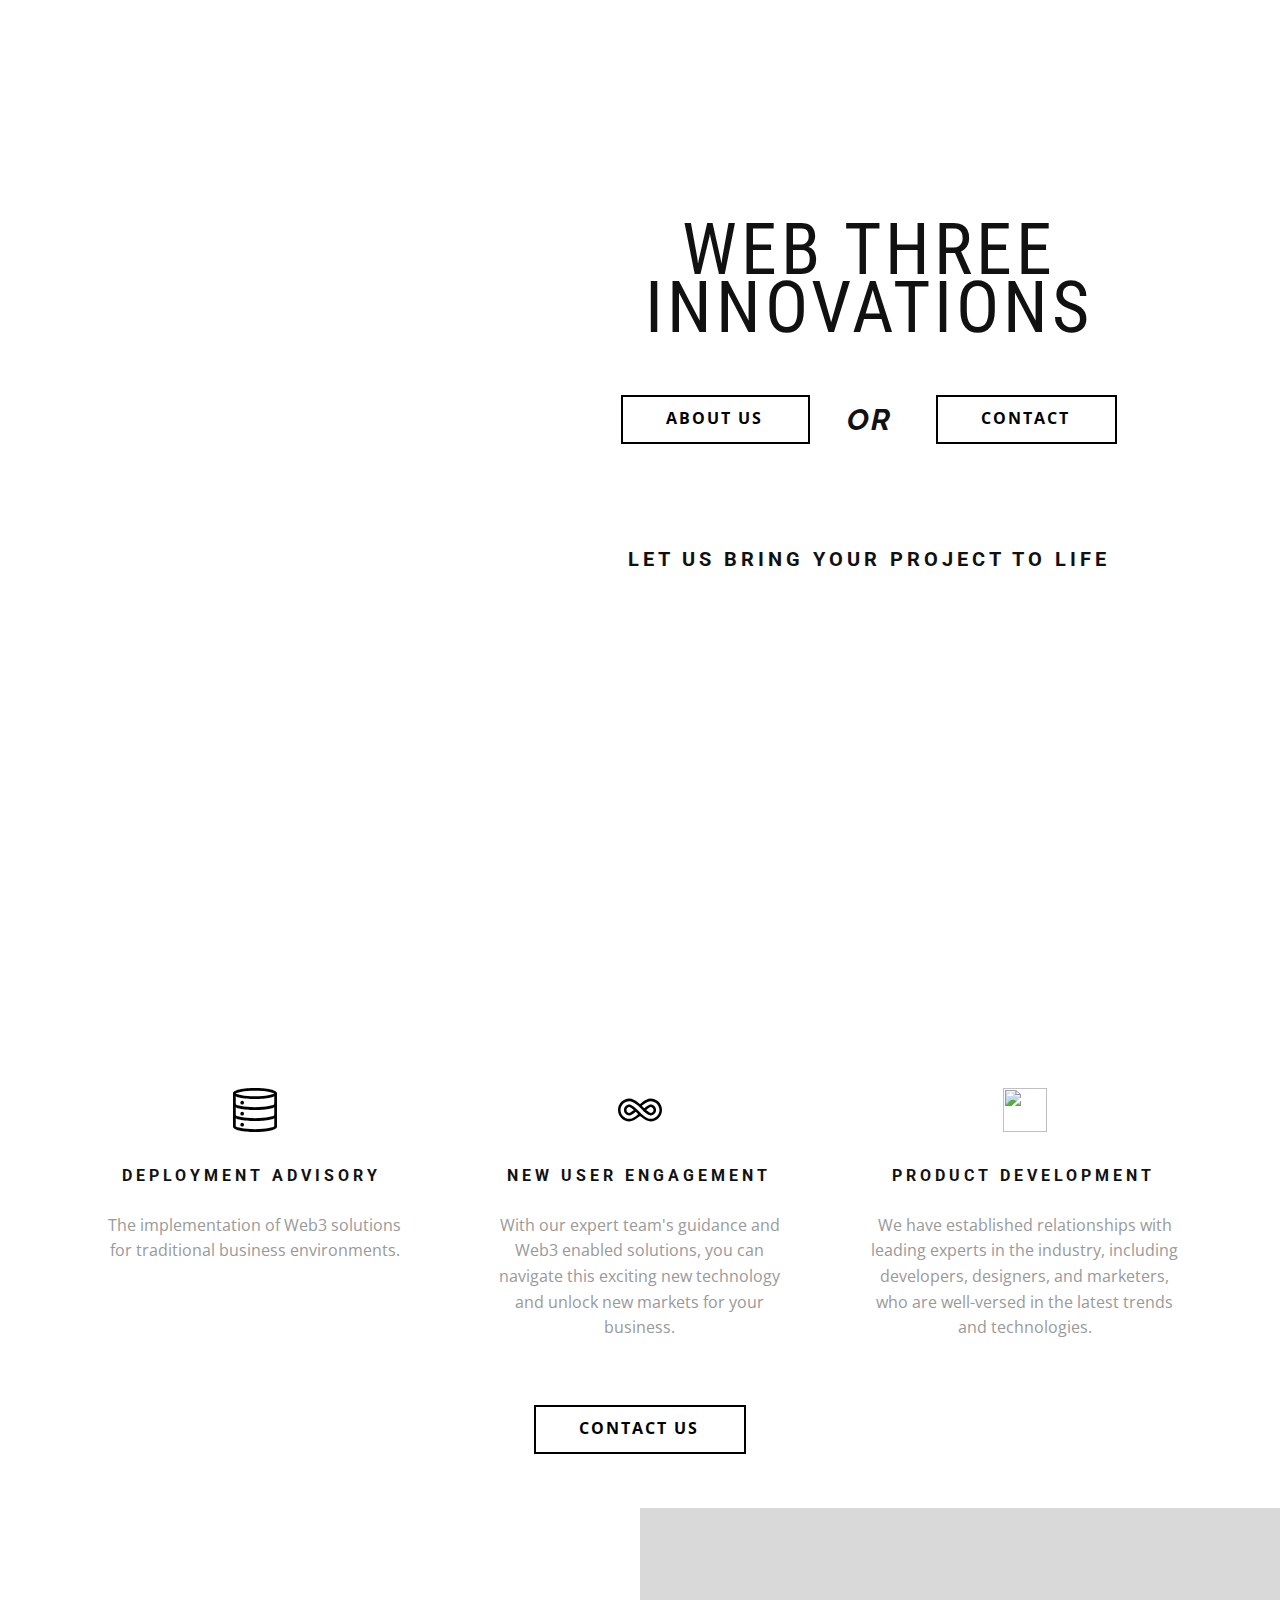
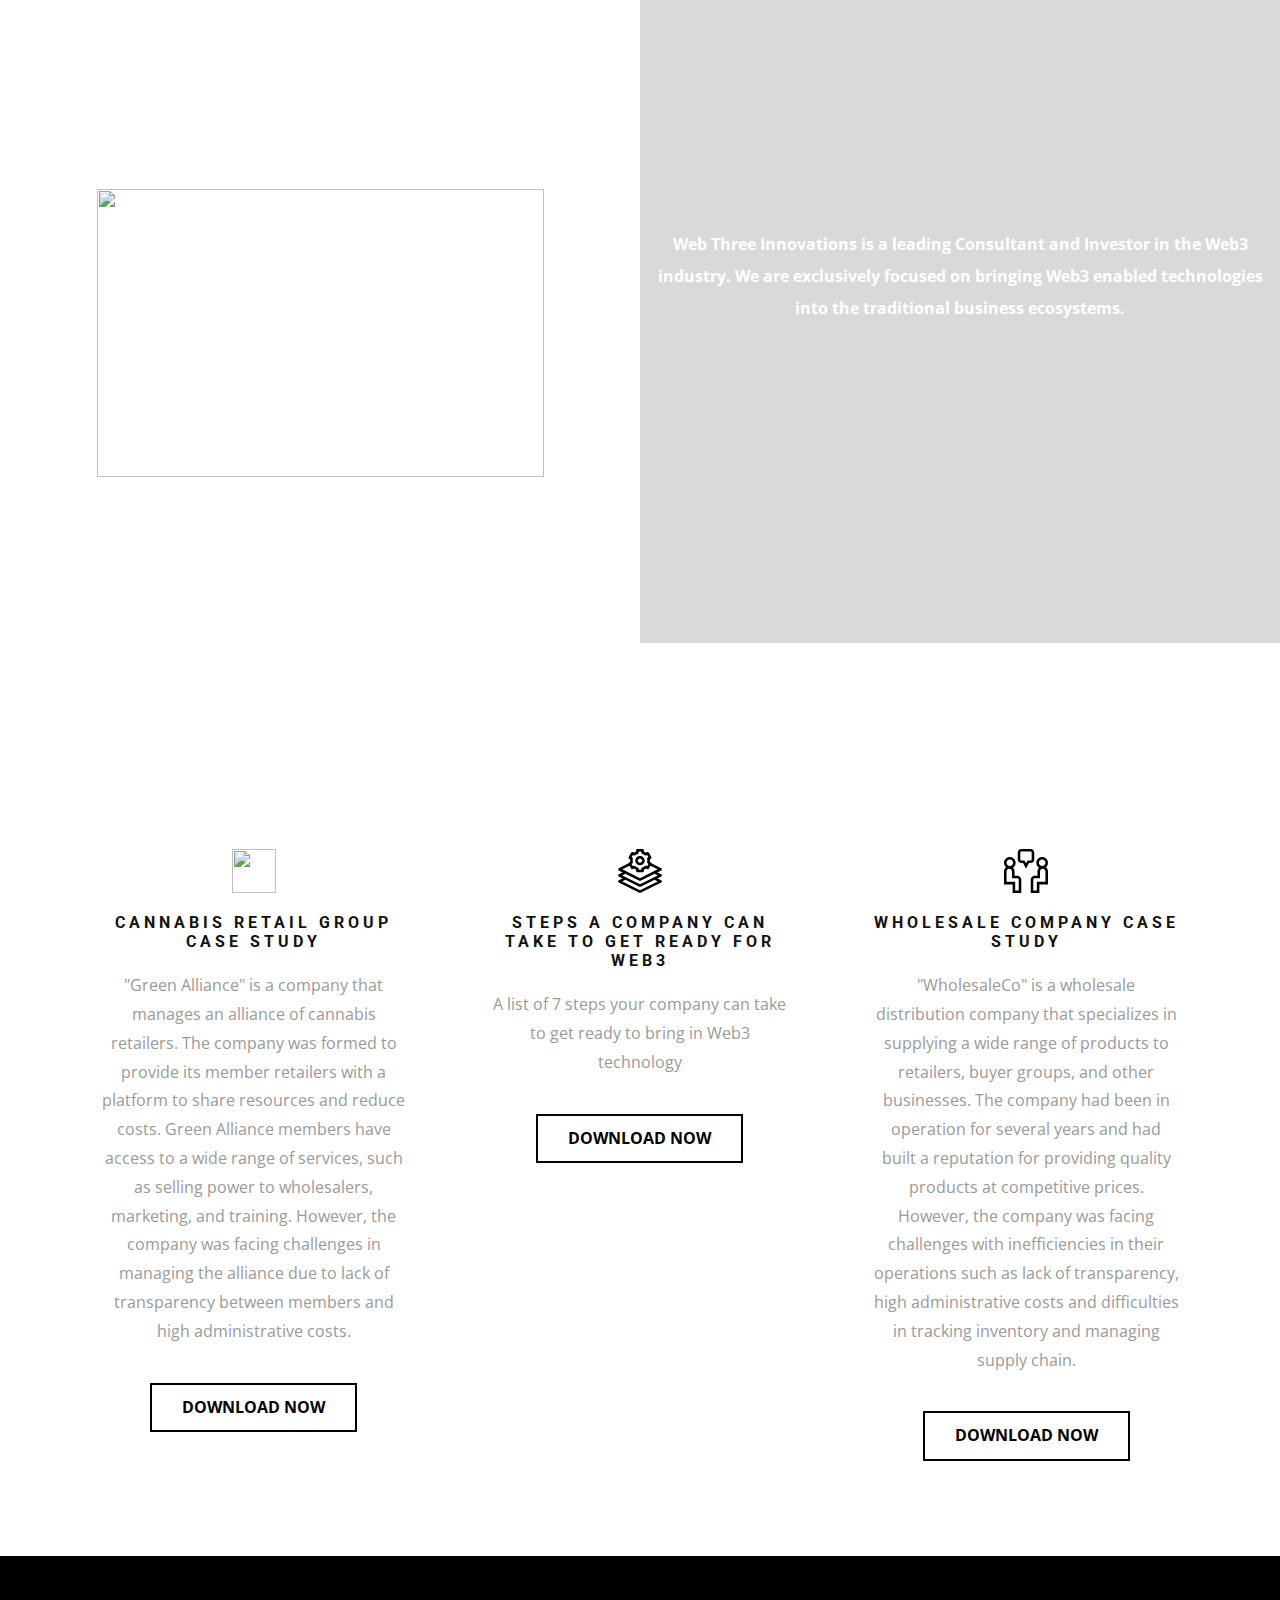
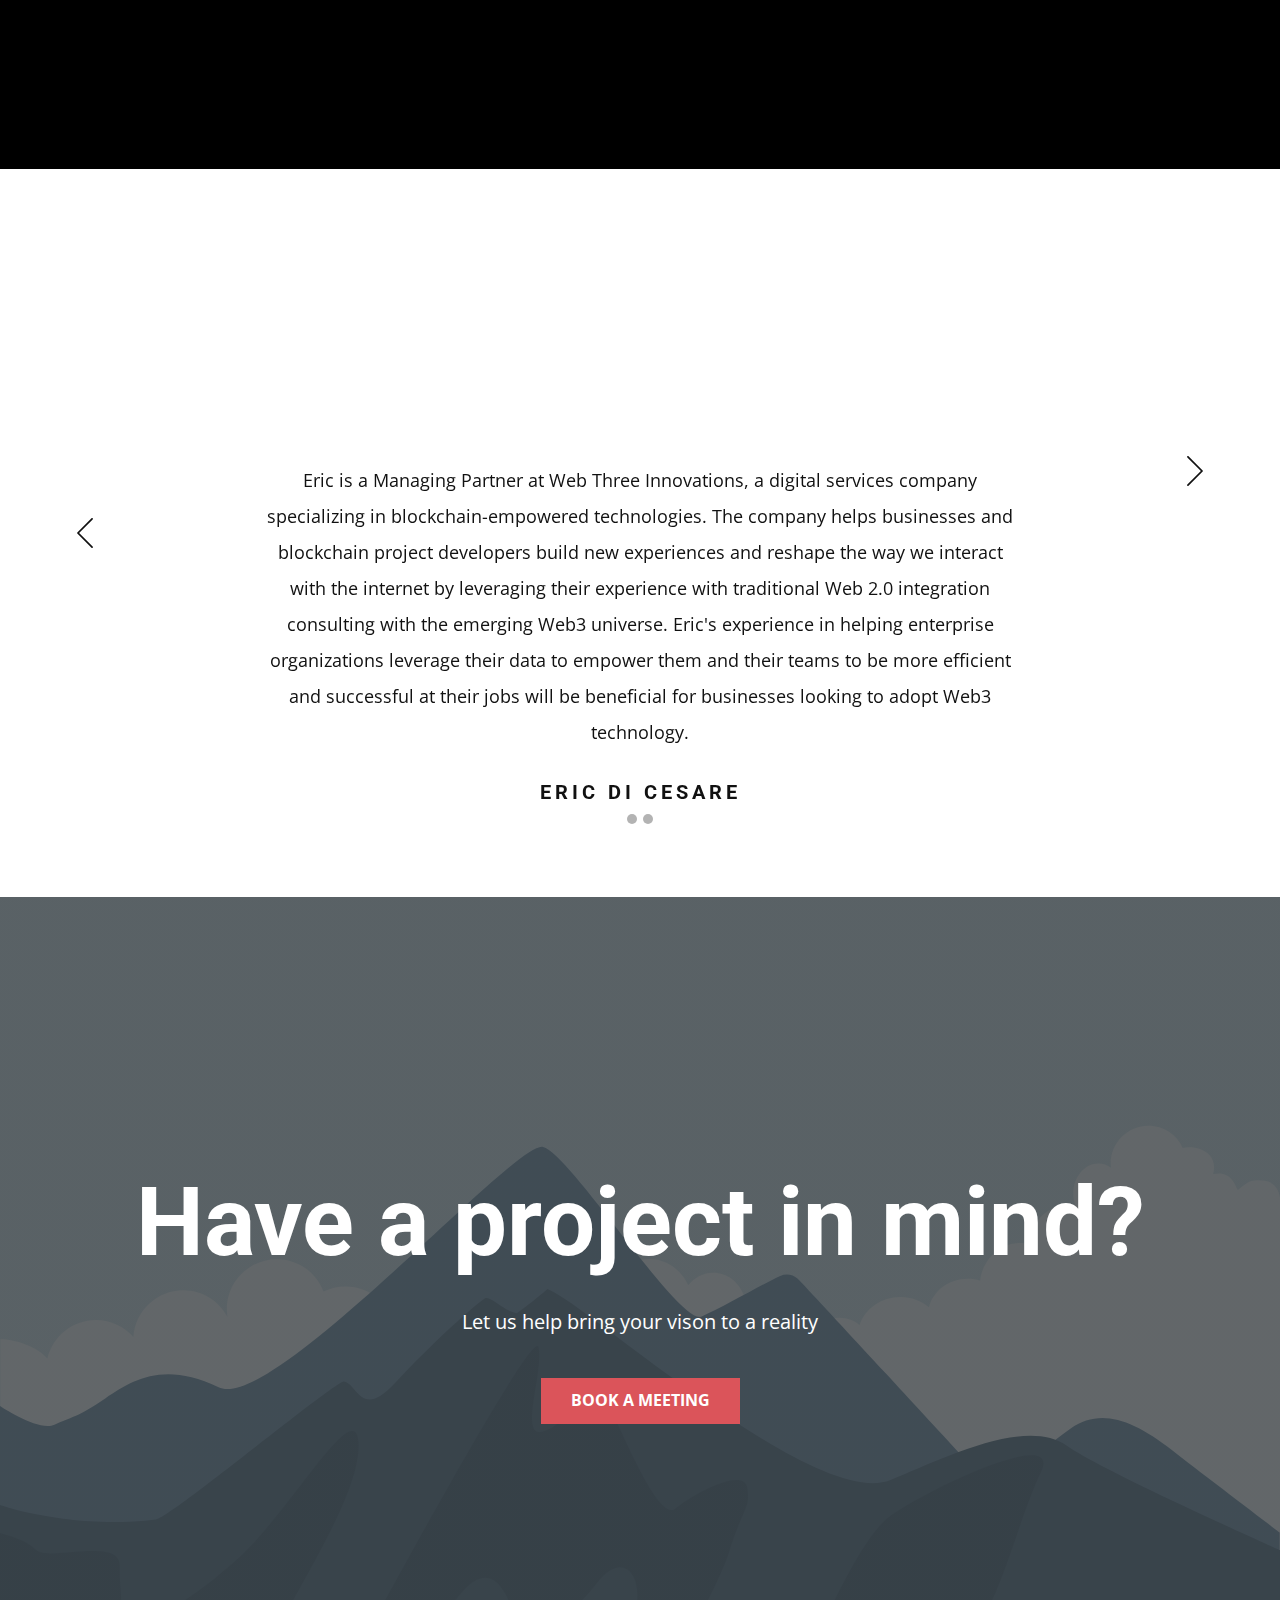
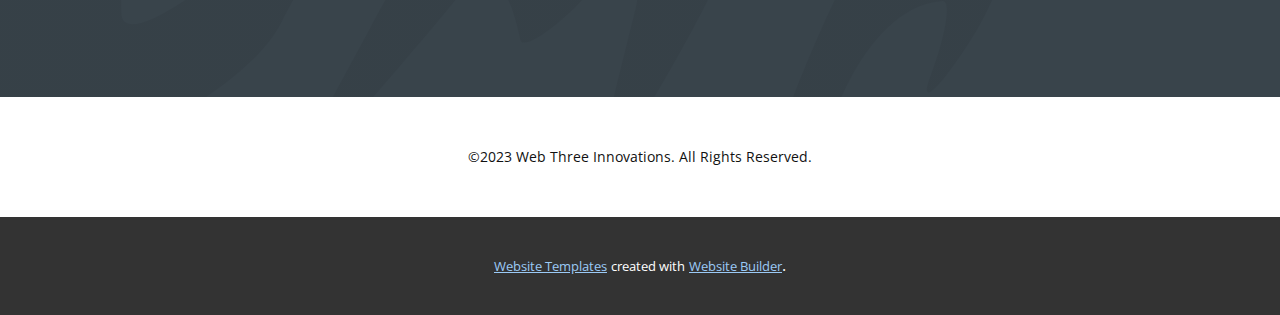
==== index.html @ 2e64b9eb "Add files via upload" ====
<!DOCTYPE html>
<html style="font-size: 16px;" lang="en"><head>
    <meta name="viewport" content="width=device-width, initial-scale=1.0">
    <meta charset="utf-8">
    <meta name="keywords" content="Brand design">
    <meta name="description" content="">
    <title>Home 1</title>
    <link rel="stylesheet" href="nicepage.css" media="screen">
<link rel="stylesheet" href="Home-1.css" media="screen">
    <script class="u-script" type="text/javascript" src="jquery-1.9.1.min.js" defer=""></script>
    <script class="u-script" type="text/javascript" src="nicepage.js" defer=""></script>
    <meta name="generator" content="Nicepage 5.8.12, nicepage.com">
    <link id="u-theme-google-font" rel="stylesheet" href="https://fonts.googleapis.com/css?family=Roboto:100,100i,300,300i,400,400i,500,500i,700,700i,900,900i|Open+Sans:300,300i,400,400i,500,500i,600,600i,700,700i,800,800i">
    <link id="u-page-google-font" rel="stylesheet" href="https://fonts.googleapis.com/css?family=Roboto+Condensed:300,300i,400,400i,700,700i|Raleway:100,100i,200,200i,300,300i,400,400i,500,500i,600,600i,700,700i,800,800i,900,900i">
    
    
    
    
    
    
    
    
    <script type="application/ld+json">{
		"@context": "http://schema.org",
		"@type": "Organization",
		"name": ""
}</script>
    <meta name="theme-color" content="#1281e8">
    <meta property="og:title" content="Home 1">
    <meta property="og:type" content="website">
  <meta data-intl-tel-input-cdn-path="intlTelInput/"></head>
  <body data-home-page="https://website4666953.nicepage.io/Home-1.html?version=1a56c59e-501c-4698-bac2-dd014fb74b1e" data-home-page-title="Home 1" class="u-body u-xl-mode" data-lang="en">
    <section class="u-align-center u-clearfix u-image u-section-1" id="carousel_3182">
      <div class="u-clearfix u-sheet u-valign-middle-xs u-sheet-1">
        <div class="u-container-style u-group u-group-1">
          <div class="u-container-layout">
            <h1 class="u-align-center u-custom-font u-font-roboto-condensed u-text u-text-1" data-animation-name="fadeIn" data-animation-duration="2000" data-animation-direction="">Web three innovations</h1>
            <div class="u-clearfix u-layout-wrap u-layout-wrap-1">
              <div class="u-layout">
                <div class="u-layout-row">
                  <div class="u-align-center-sm u-align-center-xs u-align-left-lg u-align-left-md u-align-left-xl u-container-style u-layout-cell u-size-24 u-layout-cell-1">
                    <div class="u-container-layout u-valign-middle u-container-layout-2">
                      <a href="Home-1.html#carousel-d79e" class="u-border-2 u-border-black u-btn u-button-style u-hover-black u-none u-text-black u-text-hover-white u-btn-1">about us</a>
                    </div>
                  </div>
                  <div class="u-align-center u-container-style u-layout-cell u-size-11 u-layout-cell-2">
                    <div class="u-container-layout u-valign-middle u-container-layout-3">
                      <h5 class="u-text u-text-default u-text-2">&nbsp;or</h5>
                    </div>
                  </div>
                  <div class="u-align-center-sm u-align-center-xs u-align-right-lg u-align-right-md u-align-right-xl u-container-style u-layout-cell u-size-25 u-layout-cell-3">
                    <div class="u-container-layout u-valign-middle u-container-layout-4">
                      <a href="mailto:info@webthreeinnovations.com" class="u-border-2 u-border-black u-btn u-button-style u-hover-black u-none u-text-black u-text-hover-white u-btn-2">contact</a>
                    </div>
                  </div>
                </div>
              </div>
            </div>
            <h3 class="u-align-center u-text u-text-3">Let us bring your project to life</h3>
          </div>
        </div>
      </div>
    </section>
    <section class="u-align-center-md u-align-center-sm u-align-center-xs u-clearfix u-white u-section-2" id="carousel_db52">
      <div class="u-clearfix u-sheet u-sheet-1">
        <h2 class="u-align-center-lg u-align-center-xl u-heading-font u-text u-text-1" data-animation-name="fadeIn" data-animation-duration="2000" data-animation-direction="">We help and solve your business problem</h2>
        <div class="u-expanded-width u-list u-list-1">
          <div class="u-repeater u-repeater-1">
            <div class="u-align-center u-container-style u-list-item u-repeater-item u-list-item-1">
              <div class="u-container-layout u-similar-container u-valign-top u-container-layout-1"><span class="u-align-left u-icon u-icon-circle u-radius-50 u-text-black u-icon-1"><svg class="u-svg-link" preserveAspectRatio="xMidYMin slice" viewBox="0 0 24 24" style=""><use xlink:href="#svg-29d3"></use></svg><svg class="u-svg-content" viewBox="0 0 24 24" id="svg-29d3"><path d="m12 6c-1.228 0-12-.084-12-3s10.772-3 12-3 12 .084 12 3-10.772 3-12 3zm-10.412-3c.732.568 4.245 1.5 10.412 1.5s9.68-.932 10.412-1.5c-.732-.568-4.245-1.5-10.412-1.5s-9.68.932-10.412 1.5zm20.939.116h.01z"></path><path d="m12 12c-1.228 0-12-.084-12-3 0-.414.336-.75.75-.75.385 0 .702.29.745.664.462.553 4.012 1.586 10.505 1.586s10.043-1.033 10.505-1.586c.043-.374.36-.664.745-.664.414 0 .75.336.75.75 0 2.916-10.772 3-12 3zm10.5-3.001c0 .001 0 .001 0 0zm-21 0c0 .001 0 .001 0 0z"></path><path d="m12 18c-1.228 0-12-.084-12-3 0-.414.336-.75.75-.75.385 0 .702.29.745.664.462.553 4.012 1.586 10.505 1.586s10.043-1.033 10.505-1.586c.043-.374.36-.664.745-.664.414 0 .75.336.75.75 0 2.916-10.772 3-12 3zm10.5-3.001c0 .001 0 .001 0 0zm-21 0c0 .001 0 .001 0 0z"></path><path d="m12 24c-1.228 0-12-.084-12-3v-18c0-.414.336-.75.75-.75s.75.336.75.75v17.919c.481.556 4.03 1.581 10.5 1.581s10.019-1.025 10.5-1.581v-17.919c0-.414.336-.75.75-.75s.75.336.75.75v18c0 2.916-10.772 3-12 3z"></path><circle cx="5" cy="14" r="1"></circle><circle cx="5" cy="8" r="1"></circle><circle cx="5" cy="20" r="1"></circle></svg></span>
                <h3 class="u-text u-text-default u-text-2">Deployment advisory</h3>
                <p class="u-text u-text-grey-40 u-text-3"> The implementation of Web3 solutions for traditional business environments.</p>
              </div>
            </div>
            <div class="u-align-center u-container-style u-list-item u-repeater-item u-list-item-2">
              <div class="u-container-layout u-similar-container u-valign-top u-container-layout-2"><span class="u-align-left u-icon u-icon-circle u-radius-50 u-text-black u-icon-2"><svg class="u-svg-link" preserveAspectRatio="xMidYMin slice" viewBox="0 0 512 512" style=""><use xlink:href="#svg-1de7"></use></svg><svg class="u-svg-content" viewBox="0 0 512 512" id="svg-1de7"><g><path d="m379.261 123.261c-31.287 0-67.526 17.33-110.788 52.979-4.102 3.381-8.272 6.931-12.474 10.618-4.201-3.688-8.372-7.237-12.474-10.618-43.261-35.65-79.5-52.979-110.787-52.979-73.192 0-132.738 59.547-132.738 132.739s59.546 132.738 132.739 132.738c31.287 0 67.526-17.33 110.788-52.979 4.102-3.381 8.272-6.931 12.474-10.618 4.201 3.688 8.372 7.237 12.474 10.618 43.262 35.649 79.501 52.979 110.787 52.979 73.192.001 132.738-59.546 132.738-132.738s-59.546-132.739-132.739-132.739zm0 235.845c-23.795 0-54.729-15.549-91.942-46.215-6.862-5.654-82.138-78.954-88.172-83.909-40.439-33.21-59.913-36.796-66.408-36.796-35.188 0-63.814 28.626-63.814 63.814s28.627 63.814 63.814 63.814c6.542 0 26.162-3.629 66.955-37.245 2.399-1.977 4.834-4.04 7.283-6.147l27.576 28.101c-3.325 2.89-6.624 5.692-9.871 8.368-37.214 30.665-68.148 46.215-91.943 46.215-56.853 0-103.106-46.253-103.106-103.106s46.253-103.107 103.106-103.107c23.795 0 54.729 15.549 91.942 46.216 6.862 5.654 69.644 67.848 69.644 67.848 6.065 5.524 12.114 10.777 17.981 15.612 40.793 33.616 60.414 37.245 66.956 37.245 35.187 0 63.814-28.626 63.814-63.814s-28.627-63.814-63.814-63.814c-6.495 0-25.969 3.585-66.409 36.796-2.577 2.116-5.195 4.33-7.832 6.6l-27.574-28.104c3.325-2.89 6.624-5.692 9.872-8.369 37.214-30.666 68.148-46.216 91.943-46.216 56.853 0 103.106 46.253 103.106 103.107 0 56.853-46.254 103.106-103.107 103.106zm-193.987-103.106c-1.486 1.261-2.962 2.495-4.425 3.7-31.915 26.3-46.685 30.056-48.756 30.475-18.552-.344-33.537-15.543-33.537-34.176s14.985-33.831 33.537-34.176c2.063.418 16.688 4.139 48.247 30.057 1.629 1.34 3.275 2.713 4.934 4.12zm141.452 0c1.659-1.406 3.305-2.781 4.933-4.119 31.56-25.918 46.185-29.639 48.248-30.057 18.552.344 33.536 15.544 33.536 34.176s-14.985 33.831-33.537 34.176c-2.071-.42-16.841-4.176-48.755-30.475-1.463-1.205-2.939-2.44-4.425-3.701z"></path>
</g></svg></span>
                <h3 class="u-text u-text-default u-text-4">New User Engagement</h3>
                <p class="u-text u-text-grey-40 u-text-5"> With our expert team's guidance and Web3 enabled solutions, you can navigate this exciting new technology and unlock new markets for your business.</p>
              </div>
            </div>
            <div class="u-align-center u-container-style u-list-item u-repeater-item u-list-item-3">
              <div class="u-container-layout u-similar-container u-valign-top u-container-layout-3"><span class="u-align-left u-file-icon u-icon u-radius-50 u-icon-3"><img src="images/2560114.png" alt=""></span>
                <h3 class="u-text u-text-default u-text-6">Product Development</h3>
                <p class="u-text u-text-grey-40 u-text-7">We have established relationships with leading experts in the industry, including developers, designers, and marketers, who are well-versed in the latest trends and technologies.</p>
              </div>
            </div>
          </div>
        </div>
        <a href="mailto:info@webthreeinnovations.com" class="u-border-2 u-border-active-black u-border-black u-btn u-button-style u-hover-black u-none u-text-active-black u-text-black u-text-hover-white u-btn-1">Contact Us</a>
      </div>
    </section>
    <section class="u-align-center u-clearfix u-section-3" id="carousel_8685">
      <div class="u-clearfix u-expanded-width u-layout-wrap u-layout-wrap-1">
        <div class="u-layout">
          <div class="u-layout-row">
            <div class="u-align-center u-container-style u-layout-cell u-shape-rectangle u-size-30 u-layout-cell-1">
              <div class="u-container-layout u-valign-middle-lg u-valign-middle-md u-valign-top-xs u-container-layout-1">
                <h2 class="u-text u-text-1" data-animation-name="fadeIn" data-animation-duration="2000" data-animation-direction=""> We focus on ensuring a competitive edge</h2>
                <img class="u-image u-image-default u-image-1" src="images/4666954-1.jpeg" alt="" data-image-width="5000" data-image-height="3220" data-animation-name="pulse" data-animation-duration="2250" data-animation-direction="">
              </div>
            </div>
            <div class="u-align-center u-container-style u-image u-layout-cell u-shading u-size-30 u-image-2" data-image-width="810" data-image-height="1080">
              <div class="u-container-layout u-valign-middle u-container-layout-2">
                <p class="u-text u-text-2"> Web Three Innovations is a leading Consultant and Investor in the Web3 industry. We are exclusively focused on bringing Web3 enabled technologies into the traditional business ecosystems.<br>
                </p>
              </div>
            </div>
          </div>
        </div>
      </div>
    </section>
    <section class="u-align-center u-clearfix u-section-4" id="carousel_7177">
      <div class="u-clearfix u-sheet u-sheet-1">
        <h2 class="u-text u-text-default-lg u-text-default-md u-text-default-sm u-text-default-xl u-text-1" data-animation-name="fadeIn" data-animation-duration="2000" data-animation-direction="">Publications</h2>
        <div class="u-expanded-width u-list u-list-1">
          <div class="u-repeater u-repeater-1">
            <div class="u-align-center u-container-style u-list-item u-radius-15 u-repeater-item u-shape-round u-white u-list-item-1">
              <div class="u-container-layout u-similar-container u-container-layout-1"><span class="u-file-icon u-icon u-icon-1"><img src="images/681443.png" alt=""></span>
                <h3 class="u-text u-text-2"> Cannabis Retail Group Case Study</h3>
                <p class="u-text u-text-grey-40 u-text-3"> "Green Alliance" is a company that manages an alliance of cannabis retailers. The company was formed to provide its member retailers with a platform to share resources and reduce costs. Green Alliance members have access to a wide range of services, such as selling power to wholesalers, marketing, and training. However, the company was facing challenges in managing the alliance due to lack of transparency between members and high administrative costs.</p>
                <a href="files/CaseStudy_BringingWeb3IntoCannabis.pdf" class="u-border-2 u-border-black u-btn u-button-style u-file-link u-hover-black u-none u-text-hover-white u-btn-1"> Download Now</a>
              </div>
            </div>
            <div class="u-align-center u-container-style u-list-item u-radius-15 u-repeater-item u-shape-round u-white u-list-item-2">
              <div class="u-container-layout u-similar-container u-container-layout-2"><span class="u-icon u-text-black u-icon-2"><svg class="u-svg-link" preserveAspectRatio="xMidYMin slice" viewBox="0 0 512 512" style=""><use xlink:href="#svg-da38"></use></svg><svg class="u-svg-content" viewBox="0 0 512 512" id="svg-da38"><g><path d="m511 307c0-5.682-3.21-10.876-8.292-13.416l-43.168-21.584 43.168-21.584c5.082-2.54 8.292-7.734 8.292-13.416s-3.21-10.876-8.292-13.416l-112.921-56.46c-.575-4.484-3.146-8.659-7.364-11.094l-12.3-7.102c.583-4.672.877-9.328.877-13.928s-.294-9.256-.877-13.928l12.3-7.102c7.175-4.143 9.633-13.316 5.49-20.49l-30-51.961c-4.143-7.175-13.316-9.634-20.49-5.49l-12.353 7.131c-7.489-5.679-15.536-10.359-24.07-14v-14.16c0-8.284-6.716-15-15-15h-60c-8.284 0-15 6.716-15 15v14.16c-8.534 3.641-16.581 8.321-24.07 14l-12.353-7.131c-7.177-4.144-16.349-1.684-20.49 5.49l-30 51.961c-4.143 7.174-1.685 16.348 5.49 20.49l12.3 7.102c-.583 4.672-.877 9.328-.877 13.928s.294 9.256.877 13.928l-12.3 7.102c-4.217 2.435-6.789 6.611-7.364 11.094l-112.921 56.46c-5.082 2.54-8.292 7.734-8.292 13.416s3.21 10.876 8.292 13.416l43.168 21.584-43.168 21.584c-5.082 2.54-8.292 7.734-8.292 13.416s3.21 10.876 8.292 13.416l43.168 21.584-43.168 21.584c-5.082 2.54-8.292 7.734-8.292 13.416s3.21 10.876 8.292 13.416l240 120c2.111 1.056 4.409 1.584 6.708 1.584s4.597-.528 6.708-1.584l240-120c5.082-2.54 8.292-7.734 8.292-13.416s-3.21-10.876-8.292-13.416l-43.168-21.584 43.168-21.584c5.082-2.54 8.292-7.734 8.292-13.416zm-337.928-153.552c-1.375-6.209-2.072-12.416-2.072-18.448s.697-12.239 2.072-18.448c1.416-6.391-1.476-12.962-7.145-16.234l-8.36-4.827 15-25.98 8.422 4.861c5.674 3.275 12.814 2.49 17.641-1.938 9.372-8.598 20.093-14.832 31.865-18.53 6.252-1.965 10.505-7.758 10.505-14.311v-9.593h30v9.593c0 6.553 4.253 12.347 10.505 14.311 11.772 3.698 22.493 9.933 31.865 18.53 4.826 4.428 11.967 5.213 17.641 1.938l8.422-4.861 15 25.98-8.36 4.827c-5.669 3.272-8.561 9.844-7.145 16.234 1.375 6.209 2.072 12.416 2.072 18.448s-.697 12.239-2.072 18.448c-1.416 6.391 1.476 12.962 7.145 16.234l8.36 4.827-15 25.98-8.422-4.862c-5.674-3.275-12.816-2.49-17.641 1.938-9.371 8.598-20.092 14.833-31.865 18.531-6.252 1.964-10.505 7.758-10.505 14.311v9.593h-30v-9.593c0-6.553-4.253-12.347-10.505-14.311-11.773-3.698-22.494-9.934-31.865-18.531-4.825-4.428-11.967-5.214-17.641-1.938l-8.422 4.862-15-25.98 8.36-4.827c5.67-3.272 8.561-9.843 7.145-16.234zm-123.531 83.552 84.943-42.472 19.603 33.952c4.143 7.176 13.317 9.634 20.49 5.49l12.353-7.132c7.489 5.68 15.536 10.359 24.07 14.001v14.161c0 8.284 6.716 15 15 15h60c8.284 0 15-6.716 15-15v-14.16c8.534-3.642 16.581-8.321 24.07-14.001l12.353 7.132c7.173 4.143 16.348 1.684 20.49-5.49l19.603-33.952 84.943 42.471-206.459 103.229zm412.918 140-206.459 103.229-206.459-103.229 36.459-18.23 163.292 81.646c2.111 1.056 4.409 1.584 6.708 1.584s4.597-.528 6.708-1.584l163.292-81.646zm-206.459 33.229-206.459-103.229 36.459-18.23 163.292 81.646c2.111 1.056 4.409 1.584 6.708 1.584s4.597-.528 6.708-1.584l163.292-81.646 36.459 18.23z"></path><path d="m256 190c30.327 0 55-24.673 55-55s-24.673-55-55-55-55 24.673-55 55 24.673 55 55 55zm0-80c13.785 0 25 11.215 25 25s-11.215 25-25 25-25-11.215-25-25 11.215-25 25-25z"></path>
</g></svg></span>
                <h3 class="u-text u-text-4"> Steps a company can take to get ready for Web3</h3>
                <p class="u-text u-text-grey-40 u-text-5"> A list of 7 steps your company can take to get ready to bring in Web3 technology</p>
                <a href="files/Blog_StepsacompanycantaketogetreadyforWeb3.pdf" class="u-border-2 u-border-black u-btn u-button-style u-file-link u-hover-black u-none u-text-hover-white u-btn-2"> Download Now</a>
              </div>
            </div>
            <div class="u-align-center u-container-style u-list-item u-radius-15 u-repeater-item u-shape-round u-white u-list-item-3">
              <div class="u-container-layout u-similar-container u-container-layout-3"><span class="u-icon u-text-black u-icon-3"><svg class="u-svg-link" preserveAspectRatio="xMidYMin slice" viewBox="0 0 512 512" style=""><use xlink:href="#svg-fd54"></use></svg><svg class="u-svg-content" viewBox="0 0 512 512" id="svg-fd54"><path d="m155.6875 311h-32.9375v-50.984375c0-16.585937-6.621094-31.644531-17.347656-42.699219 18.320312-12.175781 30.425781-32.992187 30.425781-56.59375 0-37.445312-30.464844-67.914062-67.914063-67.914062-37.449218 0-67.914062 30.464844-67.914062 67.914062 0 20.402344 9.054688 38.714844 23.339844 51.175782-14.203125 11.25-23.339844 28.628906-23.339844 48.117187v151.859375h100.125v100.125h100.875v-155.6875c0-24.984375-20.328125-45.3125-45.3125-45.3125zm-87.773438-188.191406c20.90625 0 37.914063 17.007812 37.914063 37.914062s-17.007813 37.917969-37.914063 37.917969-37.914062-17.011719-37.914062-37.917969 17.007812-37.914062 37.914062-37.914062zm103.085938 359.191406h-40.875v-100.125h-100.125v-121.859375c0-17.300781 14.074219-31.375 31.375-31.375s31.375 14.074219 31.375 31.375v80.984375h62.9375c8.441406 0 15.3125 6.871094 15.3125 15.3125zm0 0"></path><path d="m488.660156 211.898438c14.285156-12.460938 23.339844-30.773438 23.339844-51.175782 0-37.449218-30.464844-67.914062-67.914062-67.914062-37.449219 0-67.914063 30.464844-67.914063 67.914062 0 23.597656 12.105469 44.417969 30.425781 56.59375-10.726562 11.054688-17.347656 26.113282-17.347656 42.695313v50.988281h-32.9375c-24.984375 0-45.3125 20.328125-45.3125 45.3125v155.6875h100.875v-100.125h100.125v-151.859375c0-19.488281-9.136719-36.867187-23.339844-48.117187zm-44.574218-89.089844c20.90625 0 37.914062 17.007812 37.914062 37.914062s-17.007812 37.917969-37.914062 37.917969-37.914063-17.011719-37.914063-37.917969 17.007813-37.914062 37.914063-37.914062zm37.914062 259.066406h-100.125v100.125h-40.875v-125.6875c0-8.441406 6.871094-15.3125 15.3125-15.3125h62.9375v-80.984375c0-17.300781 14.074219-31.375 31.375-31.375s31.375 14.074219 31.375 31.375zm0 0"></path><path d="m352 121.664062v-79.332031c0-23.34375-18.988281-42.332031-42.332031-42.332031h-107.335938c-23.34375 0-42.332031 18.988281-42.332031 42.332031v79.332031c0 23.34375 18.988281 42.335938 42.332031 42.335938h18.171875l35.496094 61.480469 35.496094-61.480469h18.171875c23.34375 0 42.332031-18.992188 42.332031-42.335938zm-30 0c0 6.804688-5.53125 12.335938-12.332031 12.335938h-35.492188l-18.175781 31.480469-18.175781-31.480469h-35.492188c-6.800781 0-12.332031-5.53125-12.332031-12.335938v-79.332031c0-6.800781 5.53125-12.332031 12.332031-12.332031h107.335938c6.800781 0 12.332031 5.53125 12.332031 12.332031zm0 0"></path></svg></span>
                <h3 class="u-text u-text-6"> Wholesale Company Case Study</h3>
                <p class="u-text u-text-grey-40 u-text-7"> "WholesaleCo" is a wholesale distribution company that specializes in supplying a wide range of products to retailers, buyer groups, and other businesses. The company had been in operation for several years and had built a reputation for providing quality products at competitive prices. However, the company was facing challenges with inefficiencies in their operations such as lack of transparency, high administrative costs and difficulties in tracking inventory and managing supply chain.</p>
                <a href="files/CaseStudy_UsingWeb3toSimplifyWholesaling.pdf" class="u-border-2 u-border-black u-btn u-button-style u-file-link u-hover-black u-none u-text-hover-white u-btn-3"> Download Now</a>
              </div>
            </div>
          </div>
        </div>
      </div>
    </section>
    <section class="u-align-center u-black u-clearfix u-section-5" id="sec-1a70">
      <div class="u-clearfix u-sheet u-valign-middle u-sheet-1">
        <h2 class="u-text u-text-default u-text-1" data-animation-name="fadeIn" data-animation-duration="2000" data-animation-direction="">Our Team</h2>
      </div>
    </section>
    <section class="u-clearfix u-section-6" id="carousel_08bd">
      <div class="u-clearfix u-sheet u-sheet-1">
        <div id="carousel-d79e" data-interval="5000" data-u-ride="carousel" class="u-carousel u-slider u-slider-1">
          <ol class="u-absolute-hcenter u-carousel-indicators u-carousel-indicators-1">
            <li data-u-target="#carousel-d79e" class="u-active u-grey-30 u-shape-circle" data-u-slide-to="0" style="width: 10px; height: 10px;"></li>
            <li data-u-target="#carousel-d79e" class="u-grey-30 u-shape-circle" data-u-slide-to="1" style="width: 10px; height: 10px;"></li>
          </ol>
          <div class="u-carousel-inner" role="listbox">
            <div class="u-active u-align-center u-carousel-item u-container-style u-slide">
              <div class="u-container-layout u-container-layout-1">
                <div alt="" class="u-image u-image-circle u-image-1" data-image-width="800" data-image-height="800"></div>
                <p class="u-text u-text-1"> Eric is a Managing Partner at Web Three Innovations, a digital services company specializing in blockchain-empowered technologies. The company helps businesses and blockchain project developers build new experiences and reshape the way we interact with the internet by leveraging their experience with traditional Web 2.0 integration consulting with the emerging Web3 universe. Eric's experience in helping enterprise organizations leverage their data to empower them and their teams to be more efficient and successful at their jobs will be beneficial for businesses looking to adopt Web3 technology.</p>
                <h3 class="u-align-center-lg u-align-center-md u-align-center-xl u-text u-text-2">Eric Di Cesare</h3>
              </div>
            </div>
            <div class="u-align-center u-carousel-item u-container-style u-slide">
              <div class="u-container-layout u-container-layout-2">
                <div alt="" class="u-image u-image-circle u-image-2" data-image-width="800" data-image-height="800"></div>
                <p class="u-text u-text-3"> With his experience as Managing Partner at Web Three Innovations, Aleck can help businesses in Web3 by identifying, reviewing and allocating appropriate resources to investment opportunities that meet the investment threshold. He can also consult and support businesses in developing standard operating practices to encourage growth and value appreciation in the cryptocurrency space. Additionally, Aleck's expertise in evaluating companies on various metrics, including revenue reliability, management competence, intellectual property protections and go-to-market strategy can be valuable for businesses looking to enter or expand in the Web3 ecosystem.</p>
                <h3 class="u-align-center-md u-text u-text-4">Aleck Beverly</h3>
              </div>
            </div>
          </div>
          <a class="u-absolute-vcenter u-carousel-control u-carousel-control-prev u-icon-circle u-text-body-color u-text-hover-grey-50 u-carousel-control-1" href="#carousel-d79e" role="button" data-u-slide="prev">
            <span aria-hidden="true">
              <svg viewBox="0 0 477.175 477.175"><path d="M145.188,238.575l215.5-215.5c5.3-5.3,5.3-13.8,0-19.1s-13.8-5.3-19.1,0l-225.1,225.1c-5.3,5.3-5.3,13.8,0,19.1l225.1,225
                    c2.6,2.6,6.1,4,9.5,4s6.9-1.3,9.5-4c5.3-5.3,5.3-13.8,0-19.1L145.188,238.575z"></path></svg>
            </span>
            <span class="sr-only">Previous</span>
          </a>
          <a class="u-absolute-vcenter-lg u-absolute-vcenter-md u-absolute-vcenter-sm u-absolute-vcenter-xs u-carousel-control u-carousel-control-next u-icon-circle u-text-body-color u-text-hover-grey-50 u-carousel-control-2" href="#carousel-d79e" role="button" data-u-slide="next">
            <span aria-hidden="true">
              <svg viewBox="0 0 477.175 477.175"><path d="M360.731,229.075l-225.1-225.1c-5.3-5.3-13.8-5.3-19.1,0s-5.3,13.8,0,19.1l215.5,215.5l-215.5,215.5
                    c-5.3,5.3-5.3,13.8,0,19.1c2.6,2.6,6.1,4,9.5,4c3.4,0,6.9-1.3,9.5-4l225.1-225.1C365.931,242.875,365.931,234.275,360.731,229.075z"></path></svg>
            </span>
            <span class="sr-only">Next</span>
          </a>
        </div>
      </div>
    </section>
    <section class="u-align-center u-clearfix u-image u-shading u-section-7" src="" data-image-width="256" data-image-height="256" id="sec-c800">
      <div class="u-clearfix u-sheet u-valign-middle u-sheet-1">
        <h1 class="u-text u-text-default u-title u-text-1">Have a project in mind?</h1>
        <p class="u-large-text u-text u-text-default u-text-variant u-text-2">Let us help bring your vison to a reality</p>
        <a href="mailto:info@webthreeinnovations.com" class="u-btn u-button-style u-palette-2-base u-btn-1">Book a meeting</a>
      </div>
    </section>
    
    
    <footer class="u-align-center u-clearfix u-footer" id="sec-3bf8"><div class="u-clearfix u-sheet u-sheet-1">
        <p class="u-small-text u-text u-text-variant u-text-1"> ©2023 Web Three Innovations. All Rights Reserved.</p>
      </div></footer>
    <section class="u-backlink u-clearfix u-grey-80">
      <a class="u-link" href="https://nicepage.com/website-templates" target="_blank">
        <span>Website Templates</span>
      </a>
      <p class="u-text">
        <span>created with</span>
      </p>
      <a class="u-link" href="https://nicepage.site" target="_blank">
        <span>Website Builder</span>
      </a>. 
    </section>
  
</body></html>
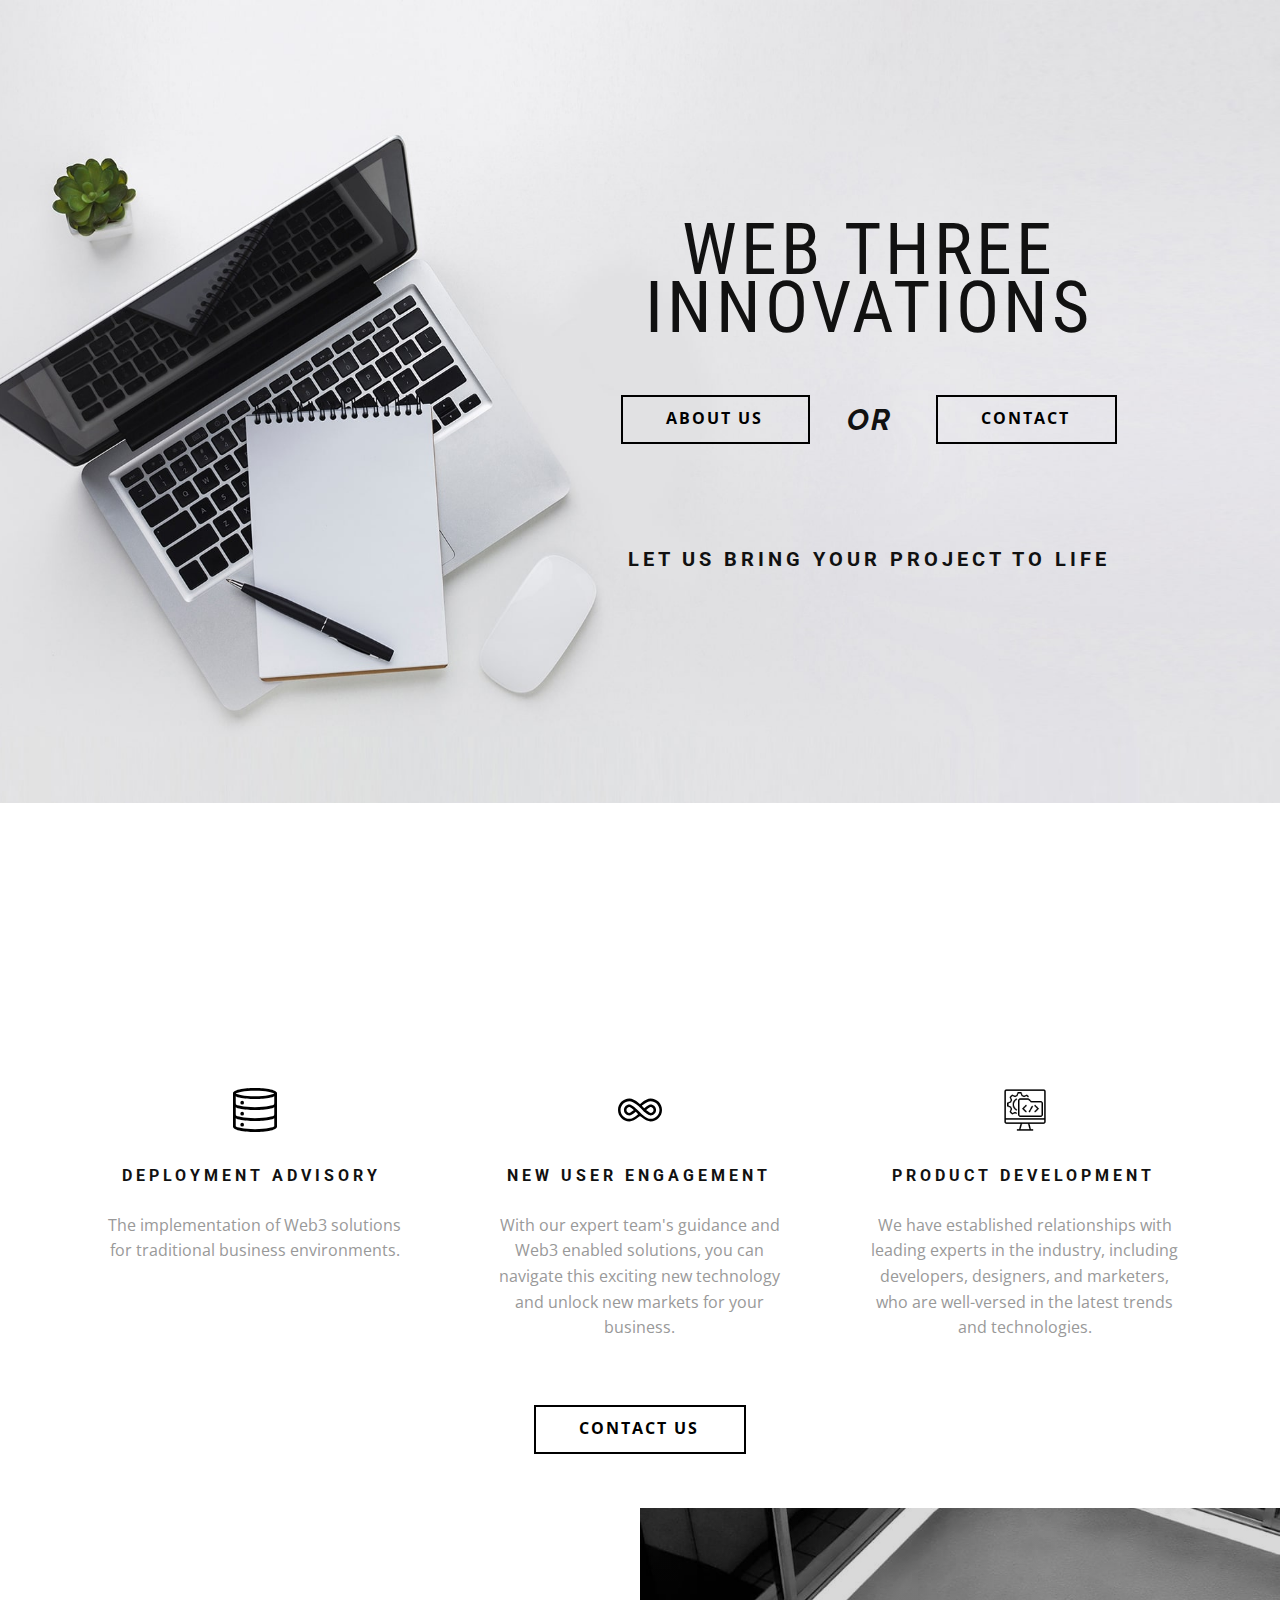
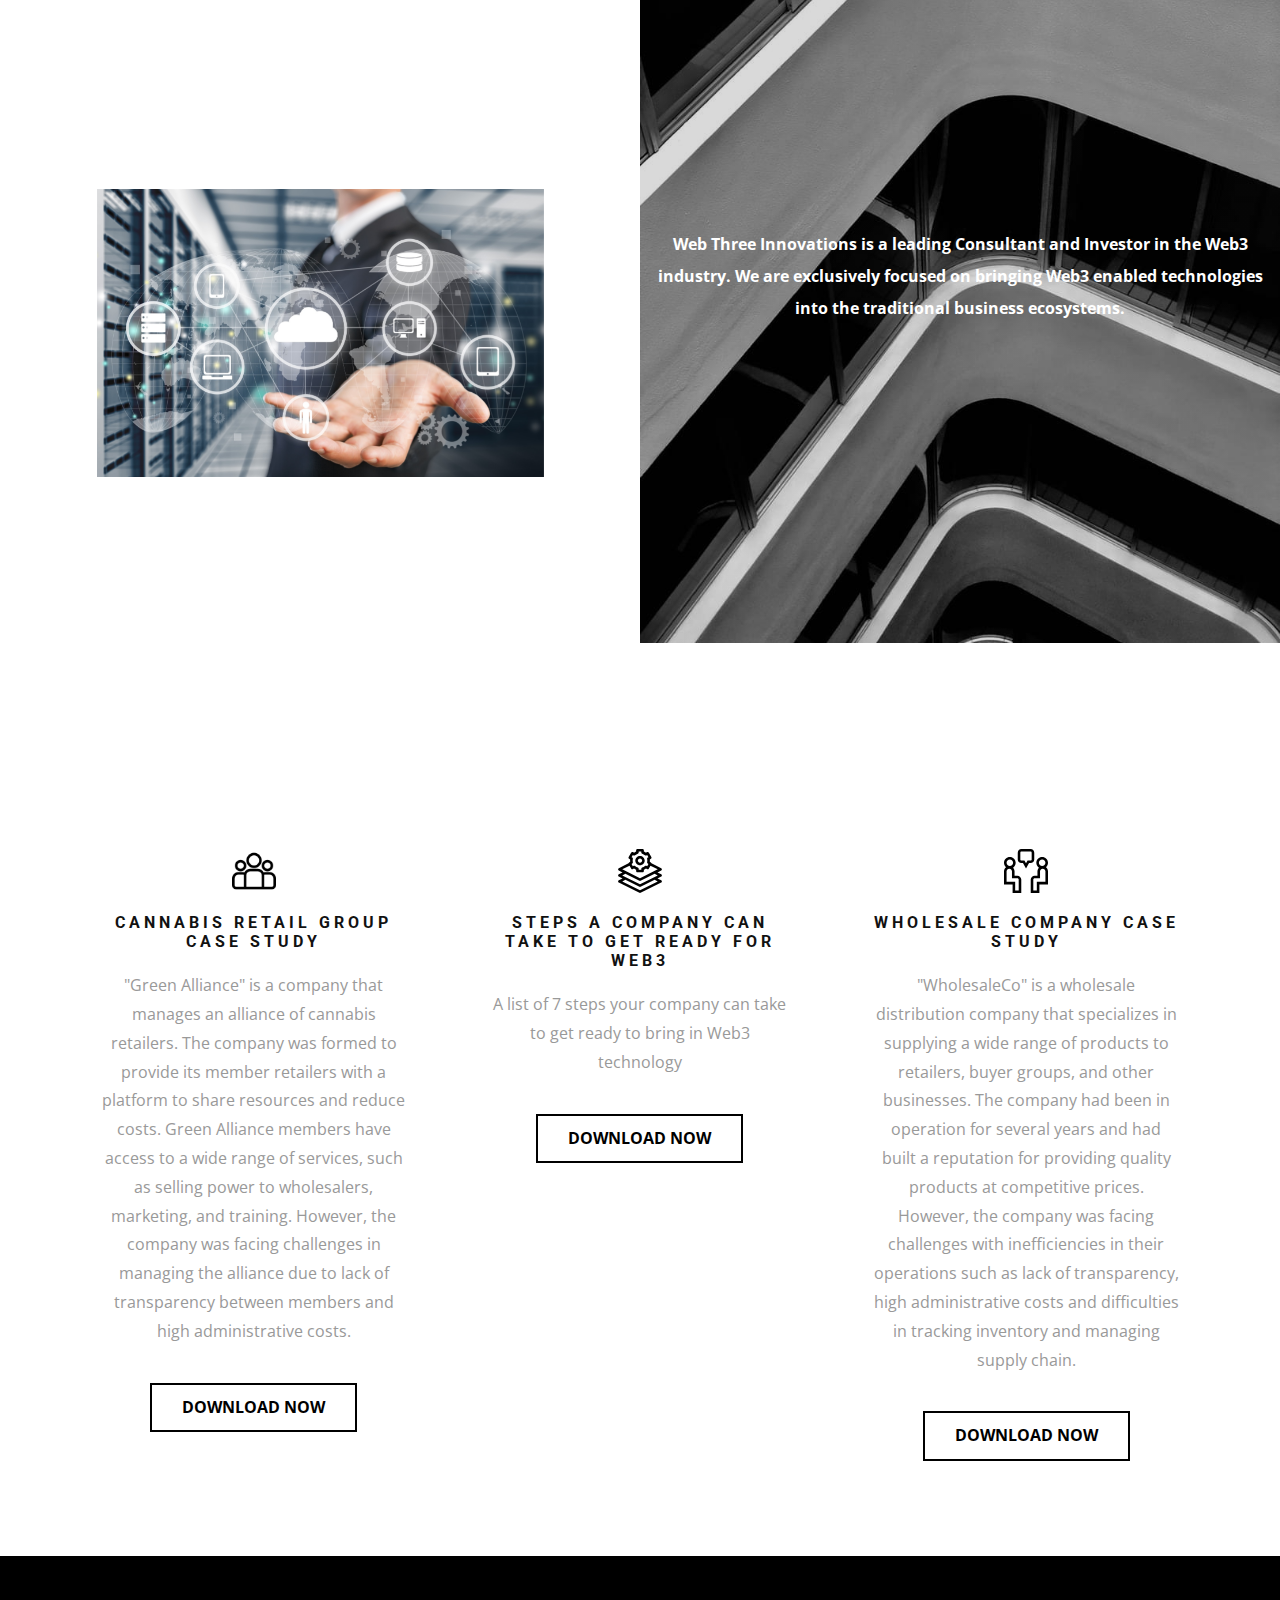
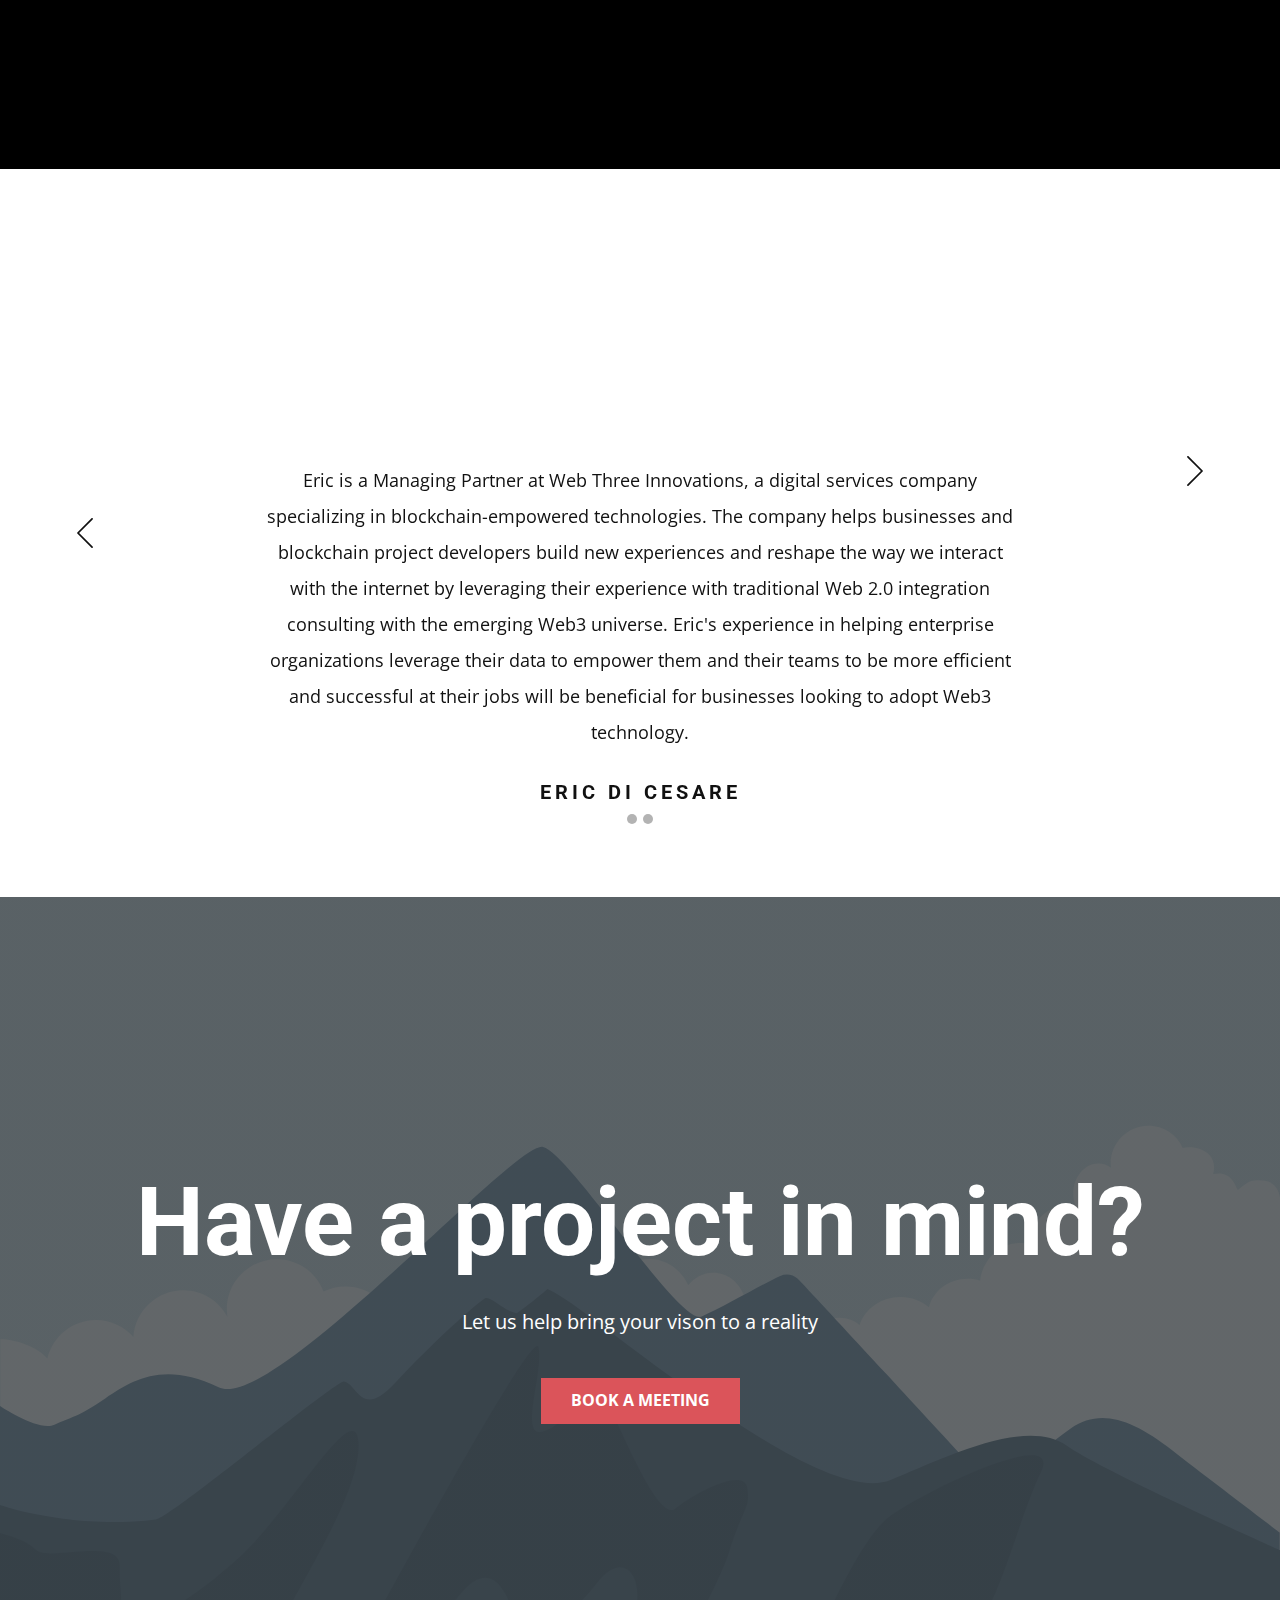
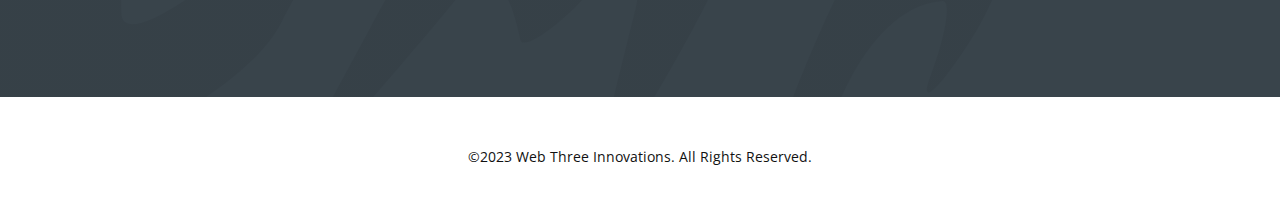
==== commit 3975fda7: "Update index.html" ====
--- a/index.html
+++ b/index.html
@@ -198,16 +198,6 @@
     <footer class="u-align-center u-clearfix u-footer" id="sec-3bf8"><div class="u-clearfix u-sheet u-sheet-1">
         <p class="u-small-text u-text u-text-variant u-text-1"> ©2023 Web Three Innovations. All Rights Reserved.</p>
       </div></footer>
-    <section class="u-backlink u-clearfix u-grey-80">
-      <a class="u-link" href="https://nicepage.com/website-templates" target="_blank">
-        <span>Website Templates</span>
-      </a>
-      <p class="u-text">
-        <span>created with</span>
-      </p>
-      <a class="u-link" href="https://nicepage.site" target="_blank">
-        <span>Website Builder</span>
-      </a>. 
-    </section>
+
   
-</body></html>+</body></html>
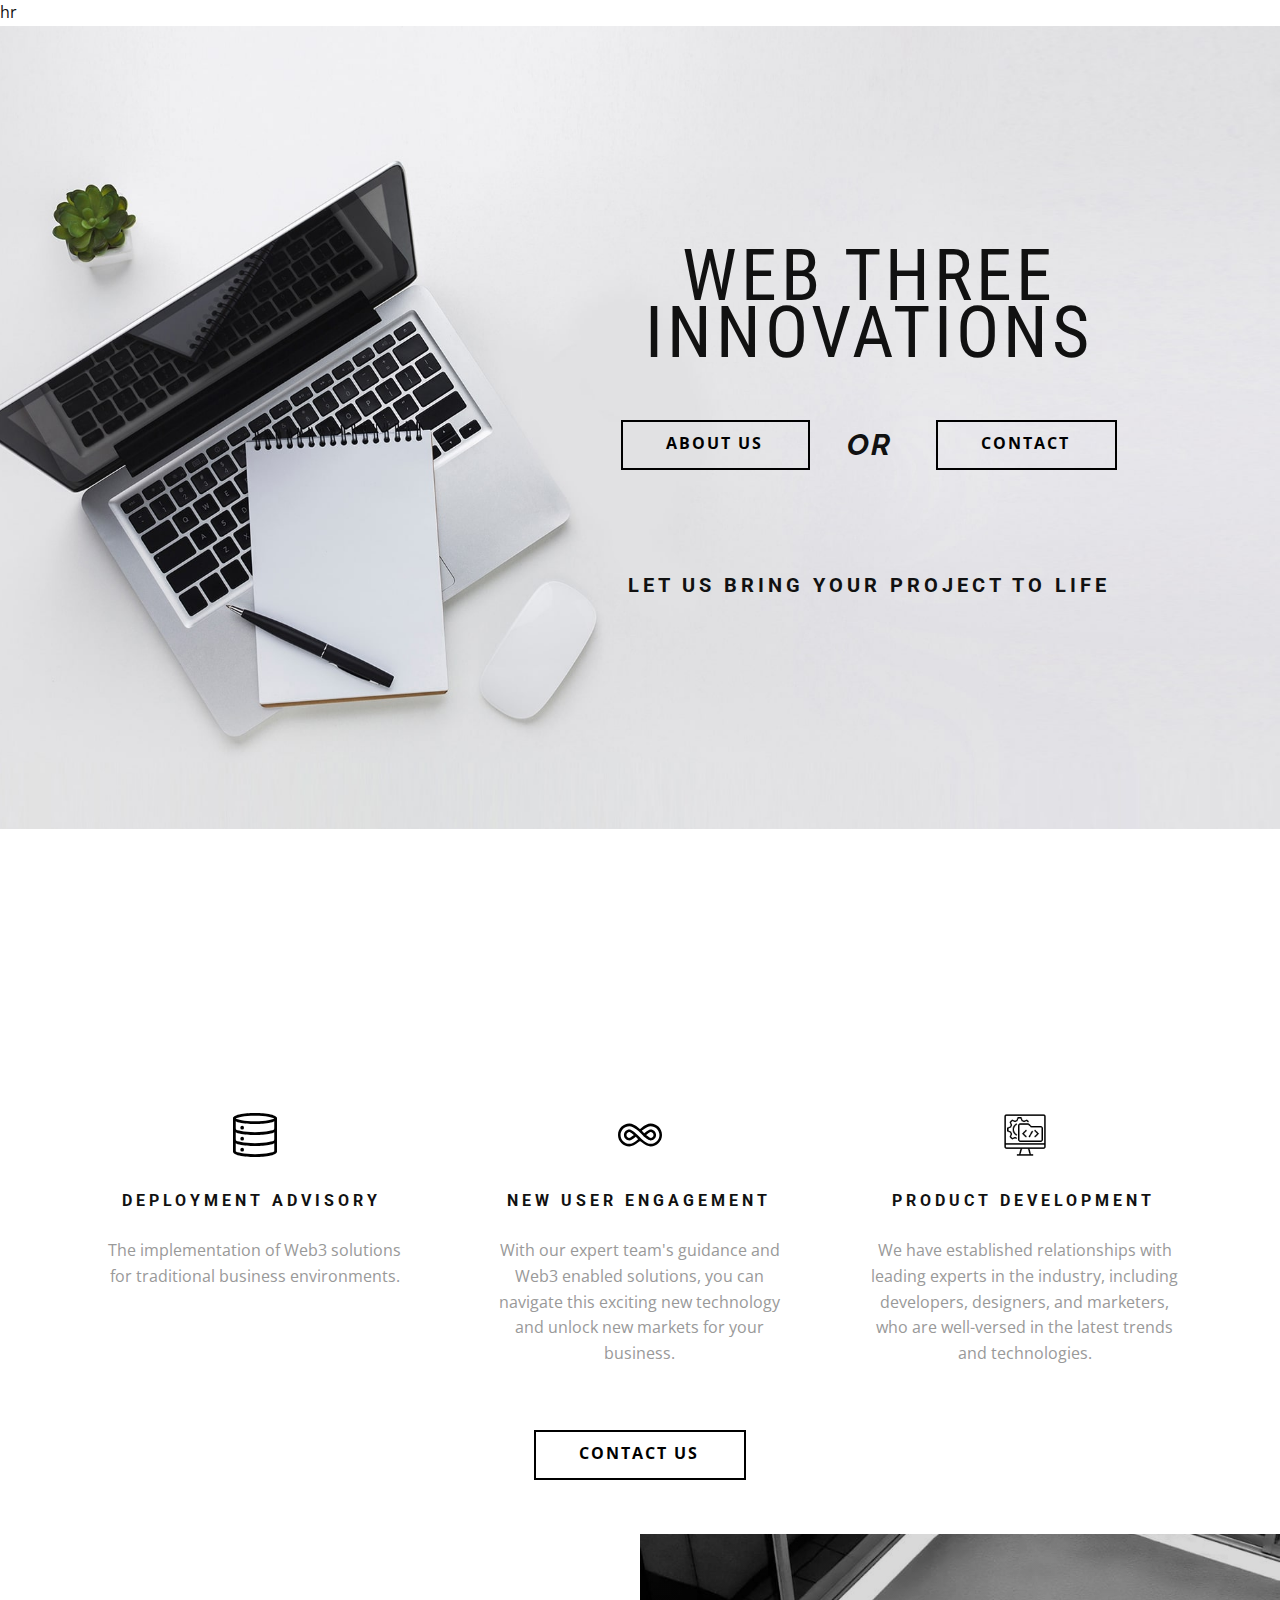
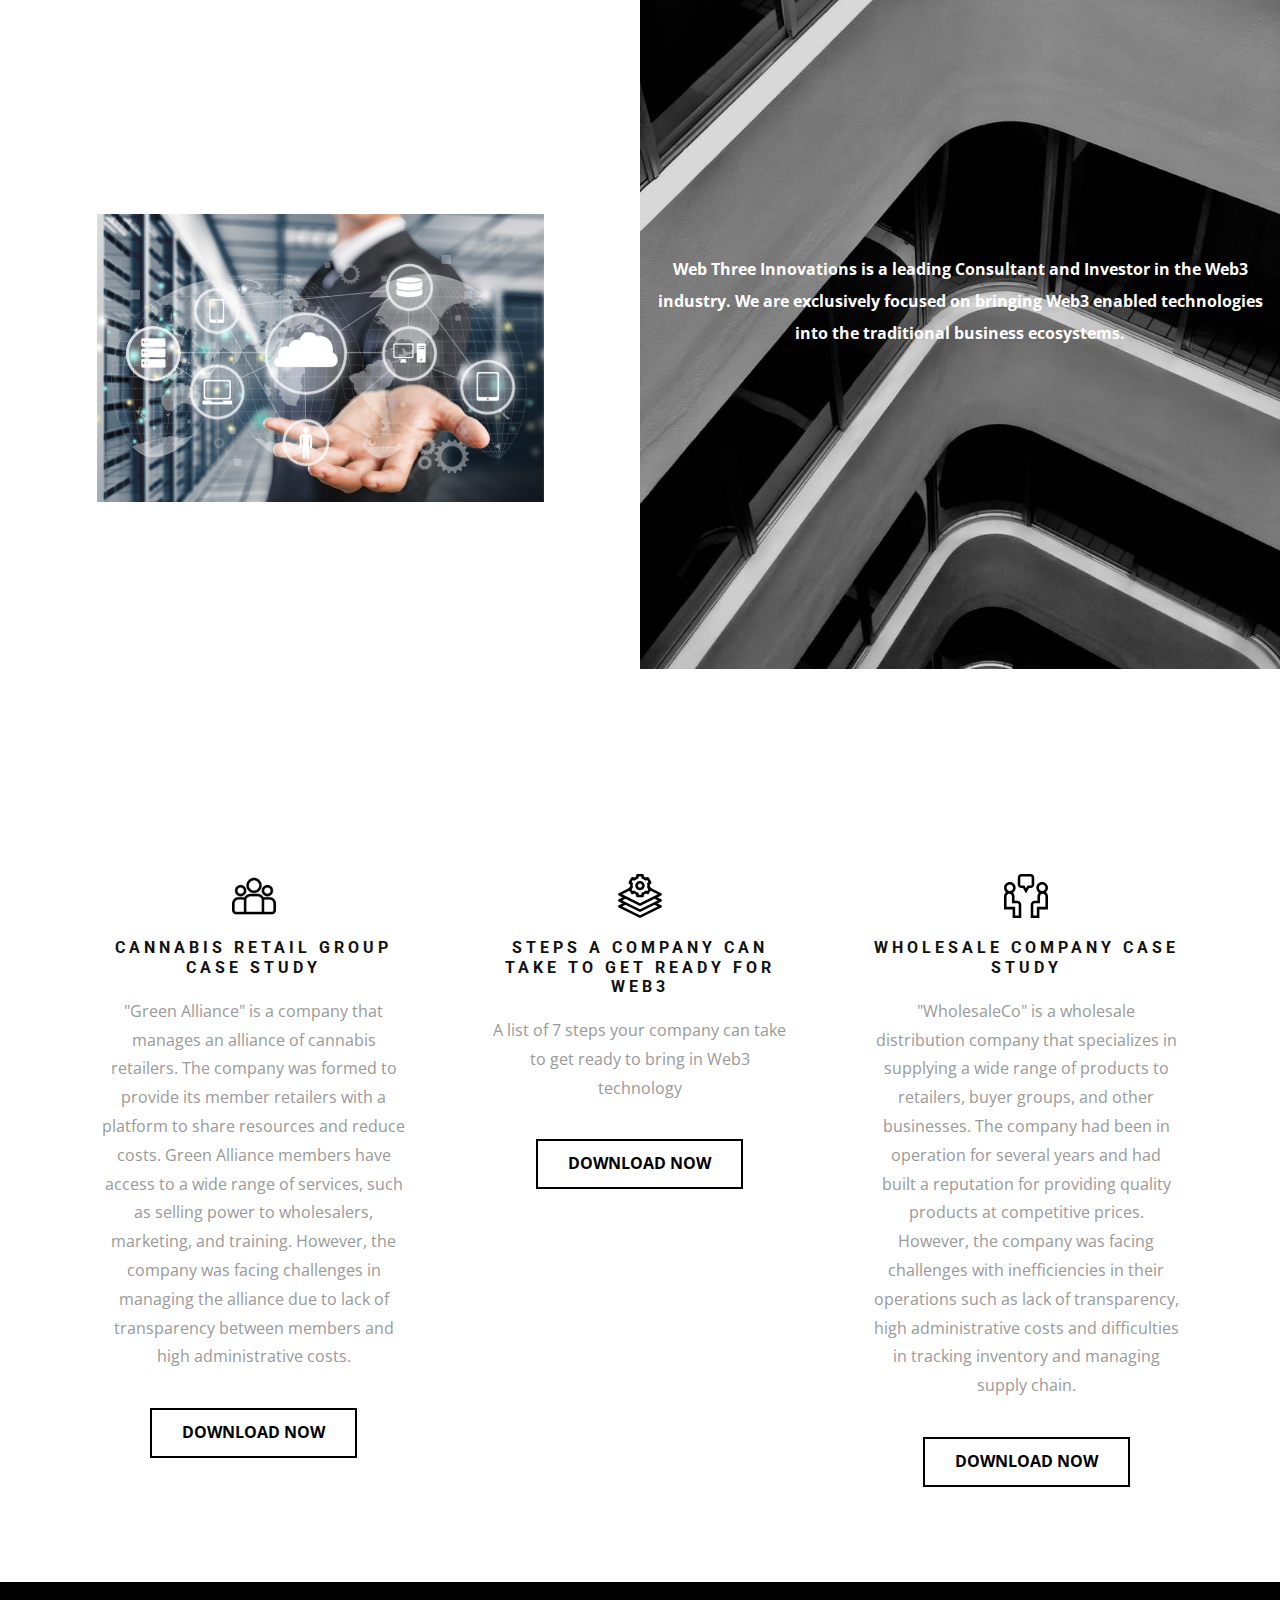
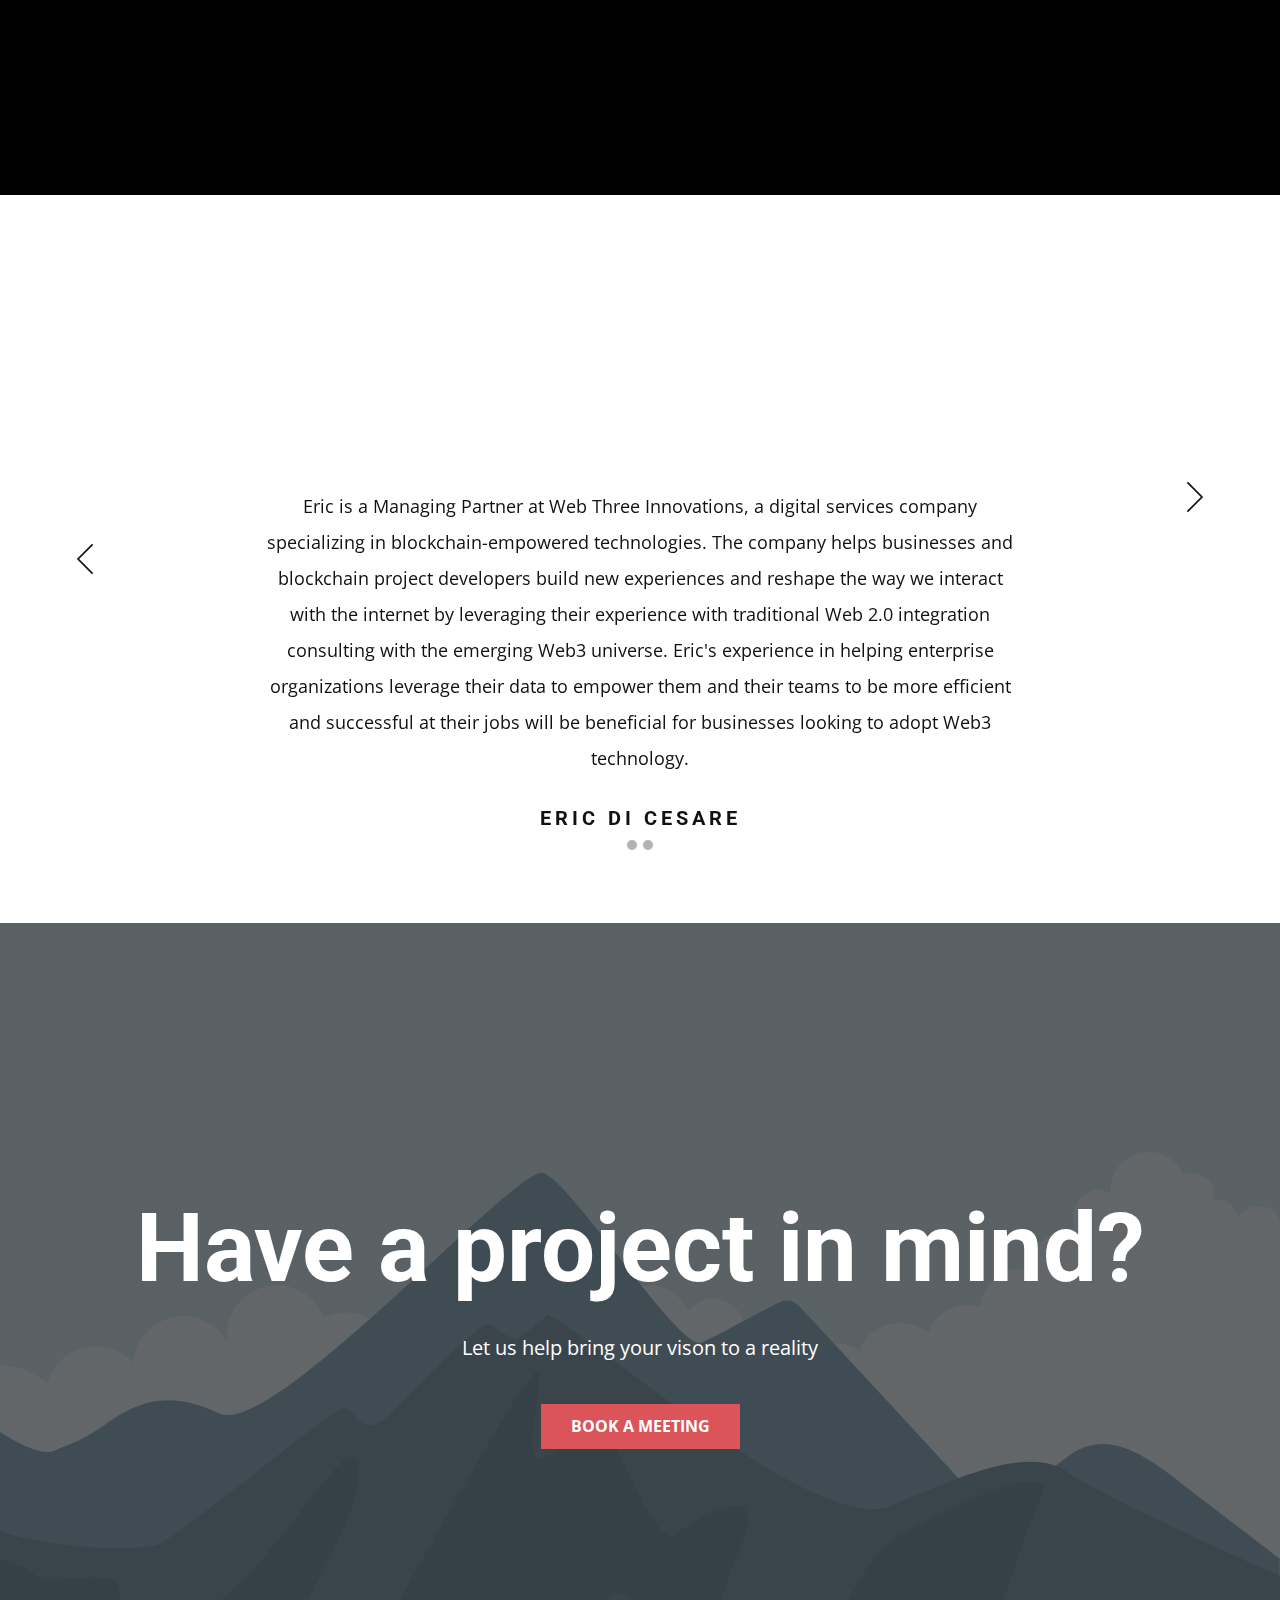
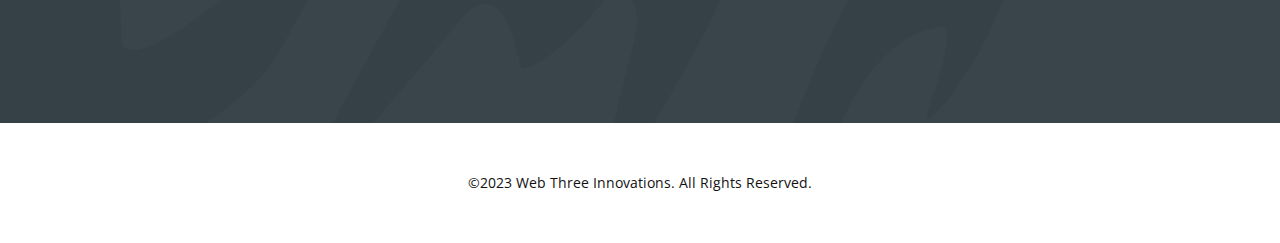
==== commit cd15a4b6: "Update index.html" ====
--- a/index.html
+++ b/index.html
@@ -1,10 +1,10 @@
-<!DOCTYPE html>
+hr<!DOCTYPE html>
 <html style="font-size: 16px;" lang="en"><head>
     <meta name="viewport" content="width=device-width, initial-scale=1.0">
     <meta charset="utf-8">
     <meta name="keywords" content="Brand design">
     <meta name="description" content="">
-    <title>Home 1</title>
+    <title>Web Three Innovations</title>
     <link rel="stylesheet" href="nicepage.css" media="screen">
 <link rel="stylesheet" href="Home-1.css" media="screen">
     <script class="u-script" type="text/javascript" src="jquery-1.9.1.min.js" defer=""></script>
